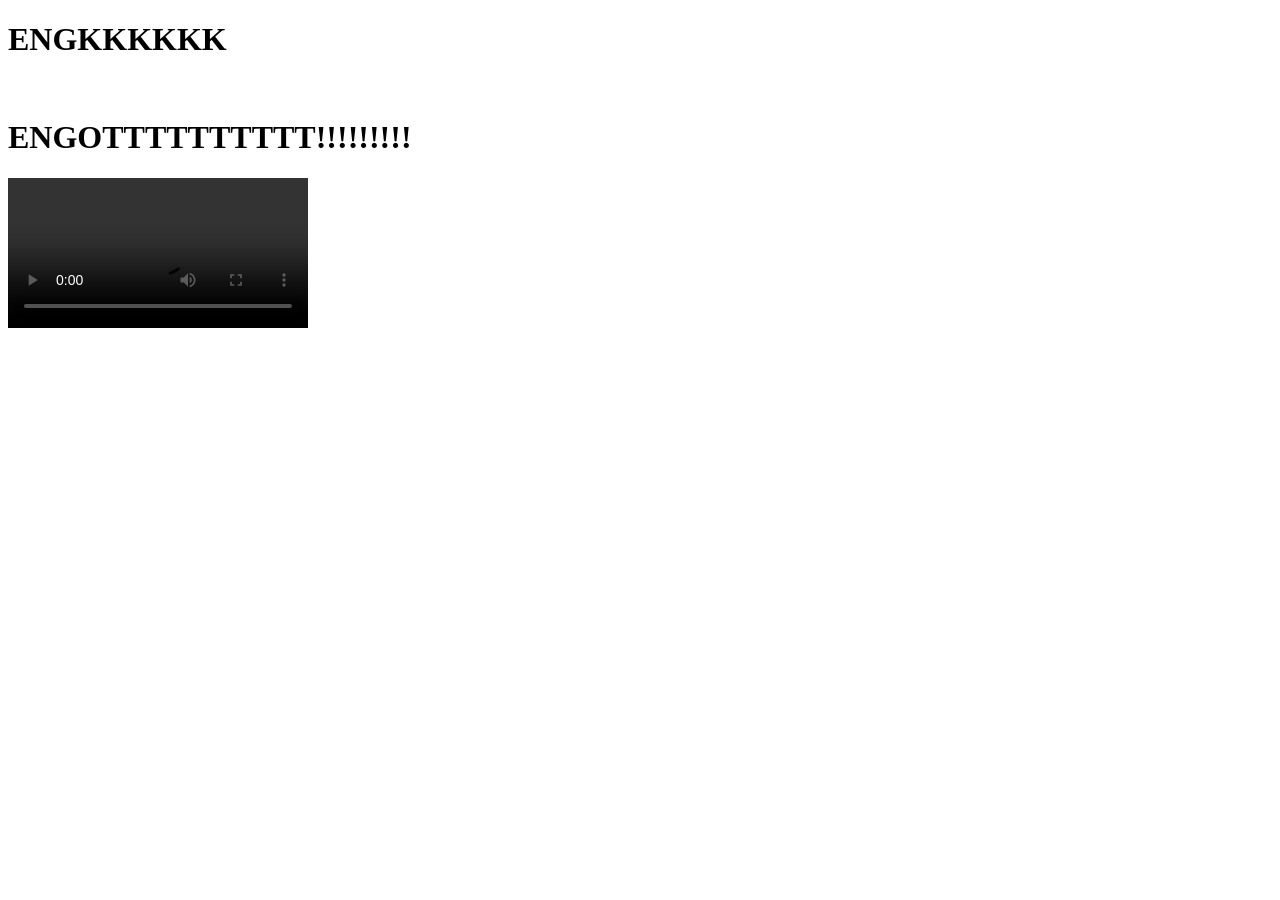
==== index.html @ cfc62681 "Rename education.html to index.html" ====
<!DOCTYPE html>
<html>
<header>
    <title>ENGKKK ENGOTTT</title>
    <link rel="stylesheet" href="bluestyle.css">
</header>

<body>
    <h1>ENGKKKKKK</h1>
    <br>
    <h1>ENGOTTTTTTTTTT!!!!!!!!!</h1>
    <video controls autoplay>
        <source src="Messenger_creation_2572050286545458.mp4">
    </video>
</body>

</html>
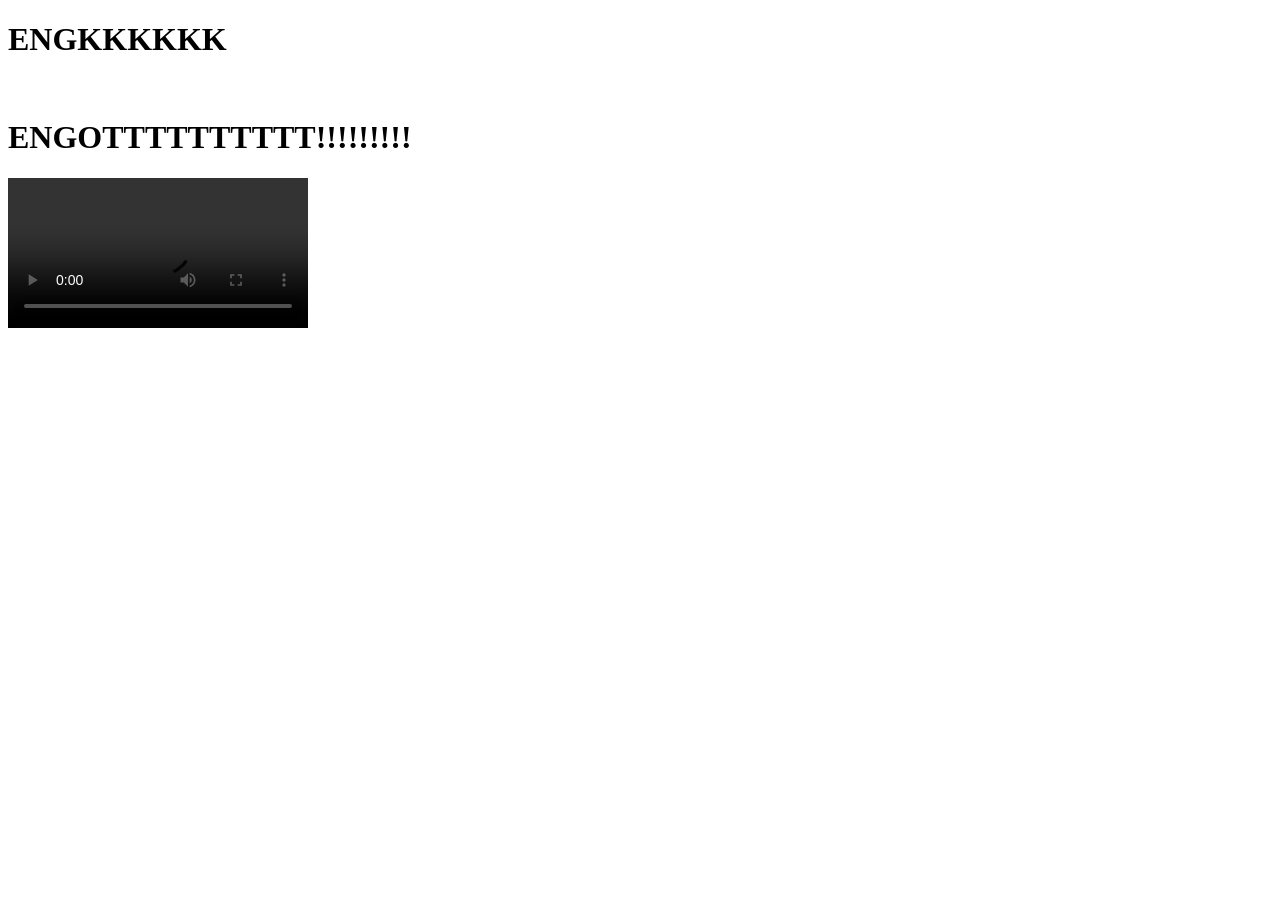
==== commit 26951000: "Update index.html" ====
--- a/index.html
+++ b/index.html
@@ -10,7 +10,7 @@
     <br>
     <h1>ENGOTTTTTTTTTT!!!!!!!!!</h1>
     <video controls autoplay>
-        <source src="Messenger_creation_2572050286545458.mp4">
+        <source src="Messenger_creation_2572050286545458.mp4" type="video/mp4">
     </video>
 </body>
 
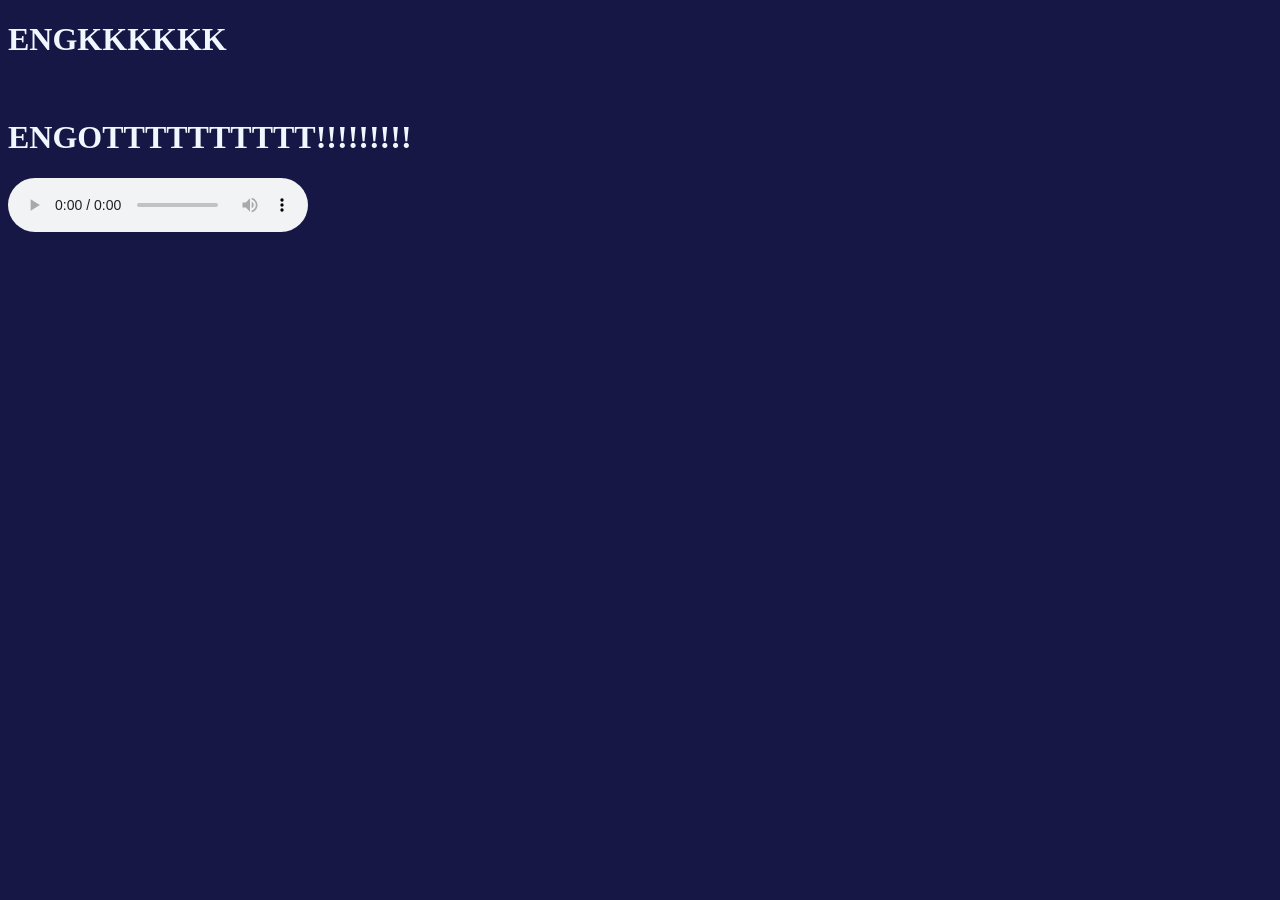
==== commit 9b5dda85: "Update index.html" ====
--- a/index.html
+++ b/index.html
@@ -9,9 +9,9 @@
     <h1>ENGKKKKKK</h1>
     <br>
     <h1>ENGOTTTTTTTTTT!!!!!!!!!</h1>
-    <video controls autoplay>
-        <source src="Messenger_creation_2572050286545458.mp4" type="video/mp4">
-    </video>
+    <audio controls autoplay>
+        <source src="Messenger_creation_2572050286545458.mp3" type="audio/mp3">
+    </audio>
 </body>
 
 </html>
--- a/bluestyle.css
+++ b/bluestyle.css
@@ -0,0 +1,43 @@
+header {
+    background-color: rgb(0, 0, 0);
+}
+
+body {
+    background-color: rgb(23, 23, 70);
+}
+
+a {
+    color: aliceblue;
+}
+
+p {
+    color: aliceblue;
+}
+
+pre {
+    color: aliceblue;
+}
+
+h1 {
+    color: aliceblue;
+}
+
+h2 {
+    color: aliceblue;
+}
+
+h3 {
+    color: aliceblue;
+}
+
+h4 {
+    color: aliceblue;
+}
+
+.blue {
+    color: cornflowerblue;
+}
+
+.white {
+    color: aliceblue;
+}
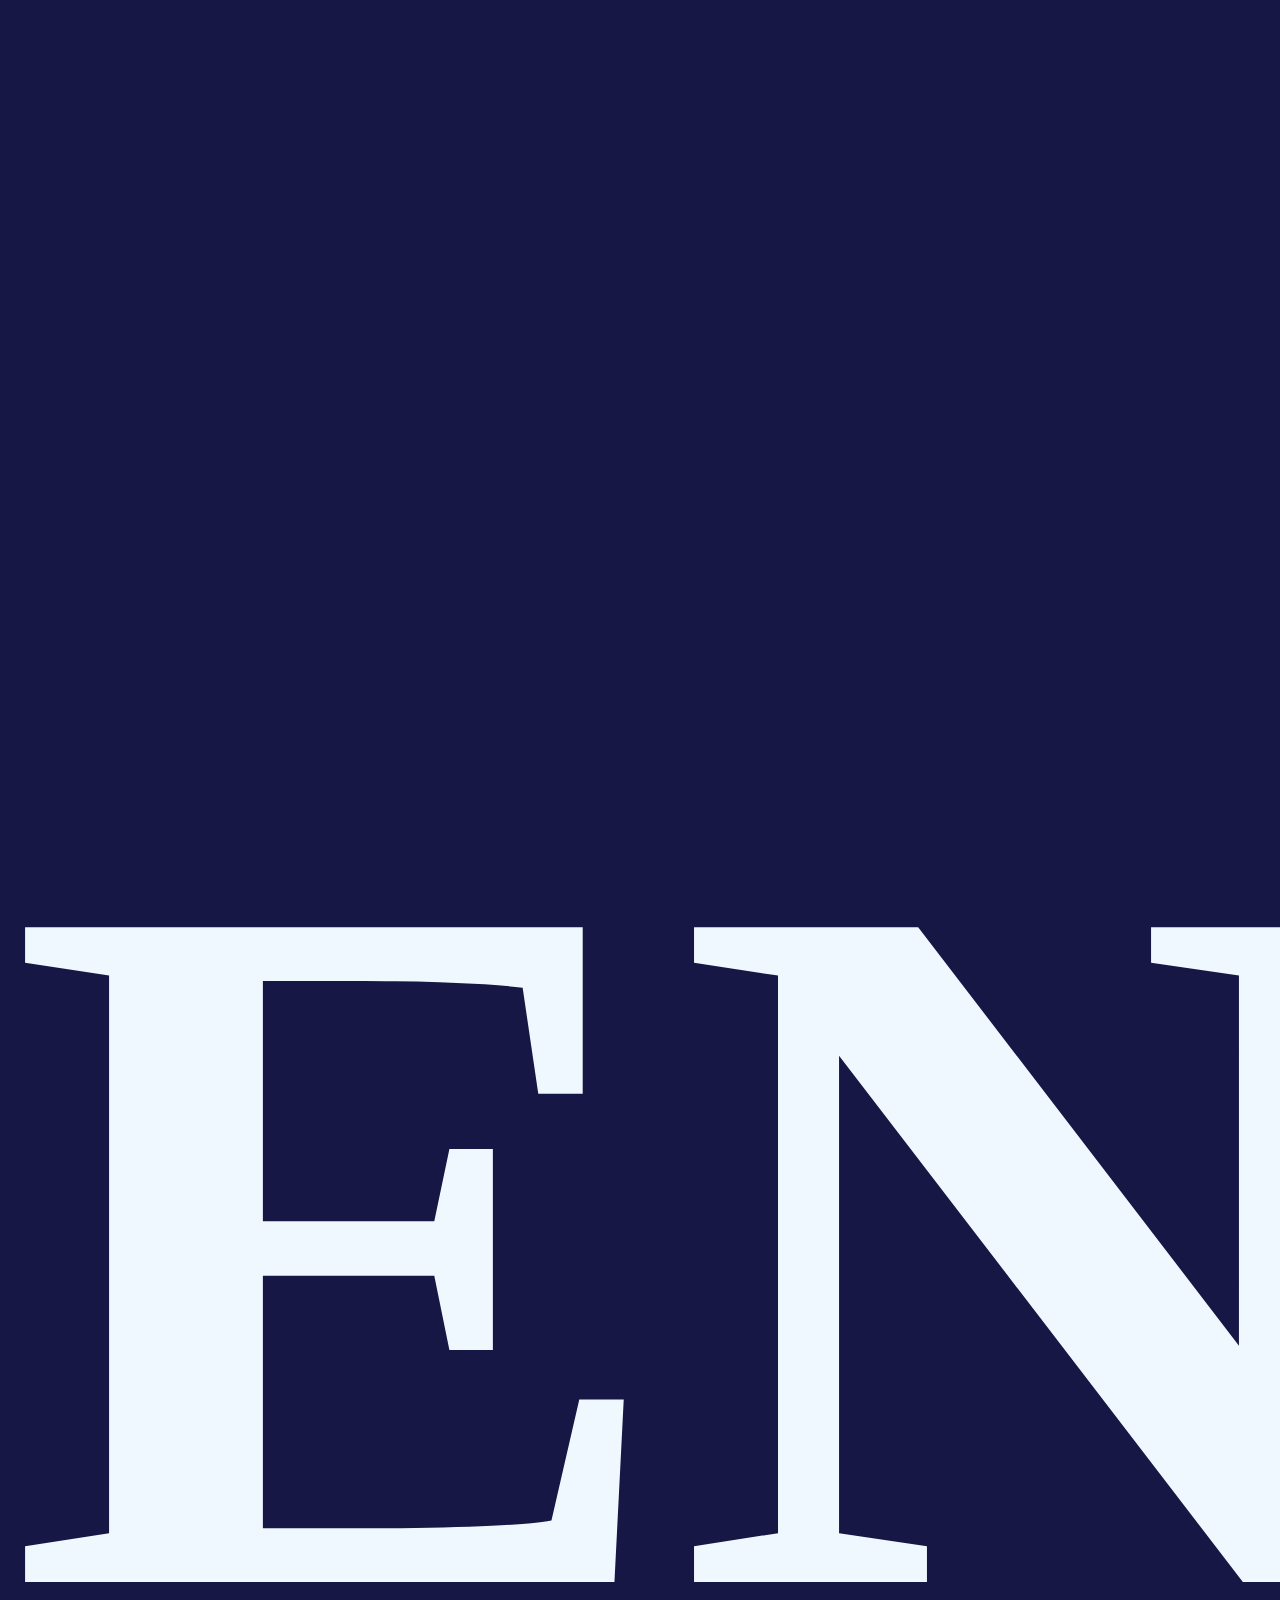
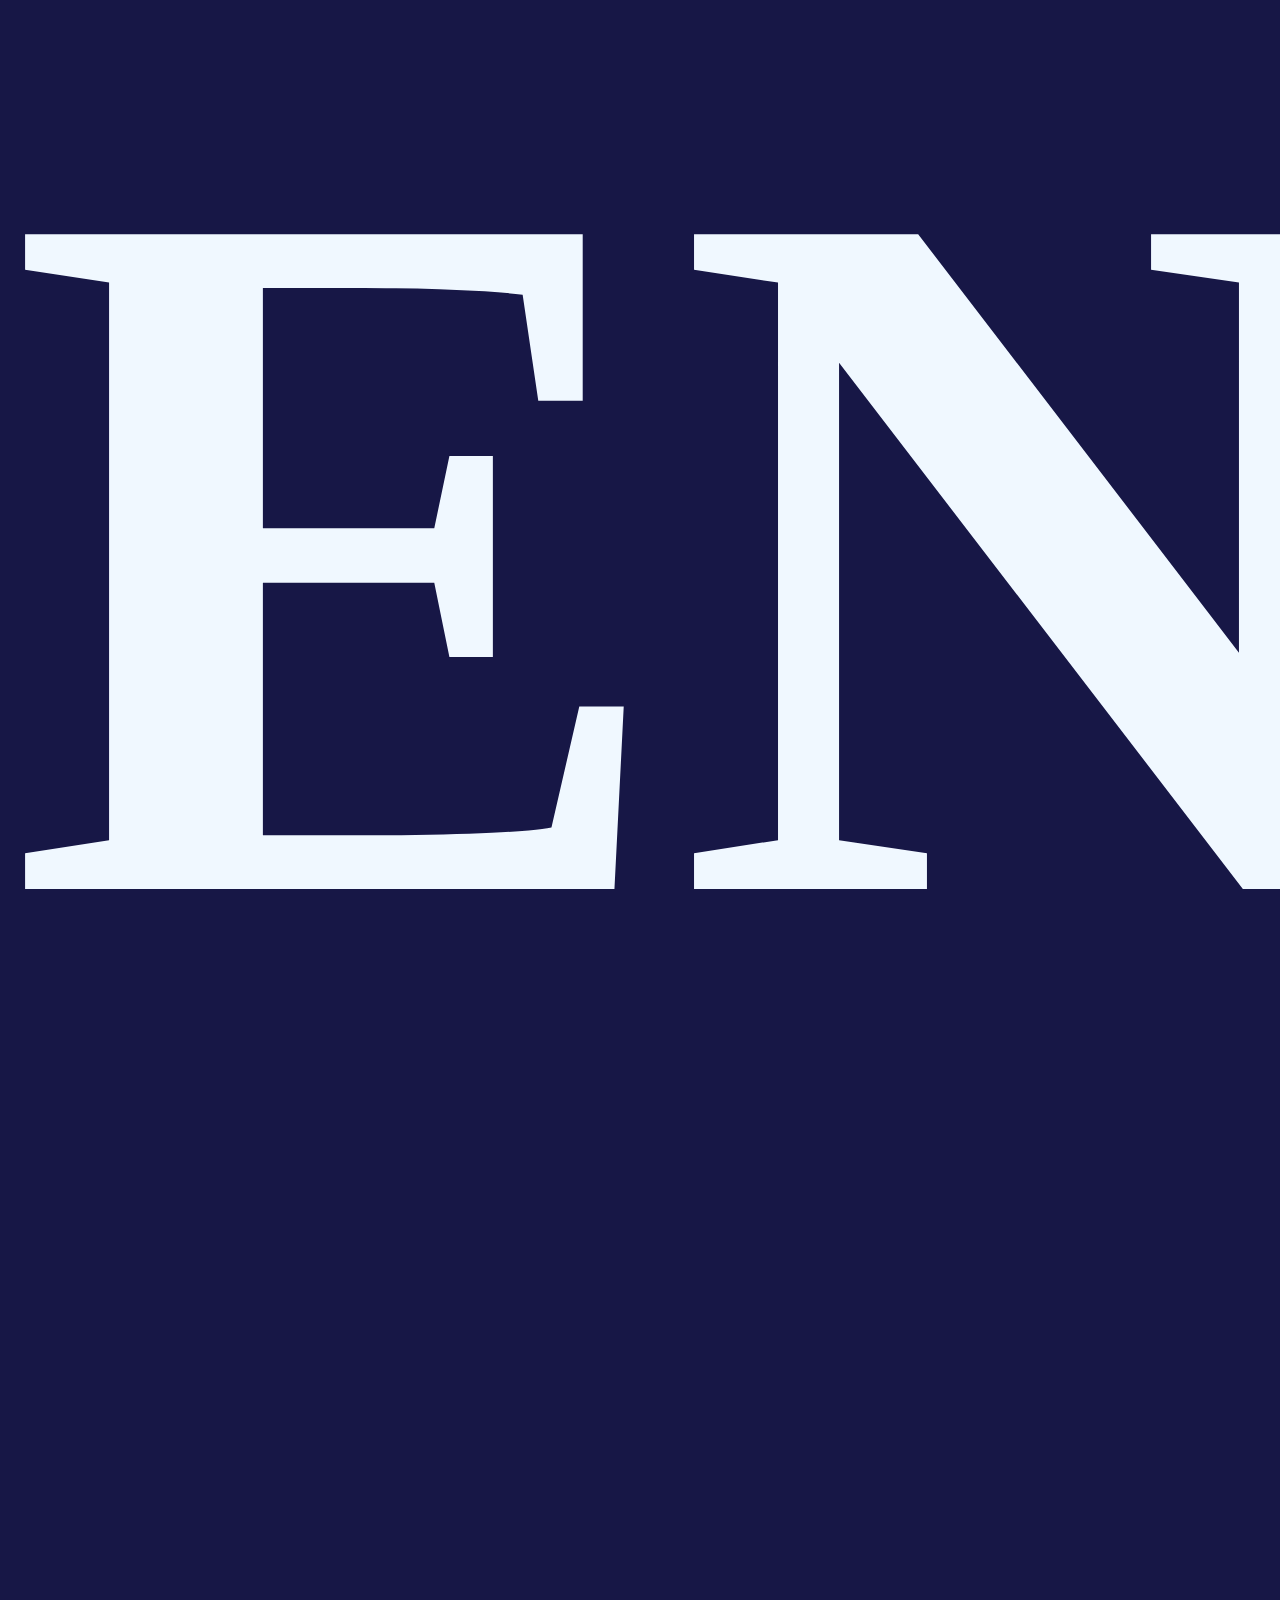
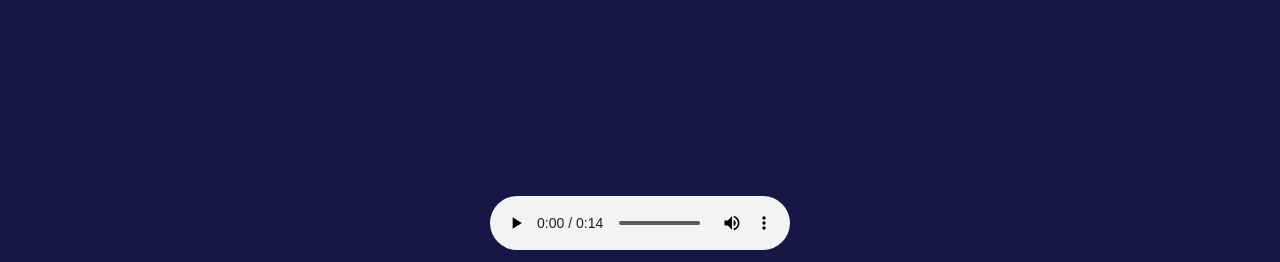
==== commit 6ed5ed61: "Update index.html" ====
--- a/index.html
+++ b/index.html
@@ -6,7 +6,7 @@
 </header>
 
 <body>
-    <h1>ENGKKKKKK</h1>
+    <h1 style="font-size:1000px">ENGKKKKKK</h1>
     <br>
     <h1>ENGOTTTTTTTTTT!!!!!!!!!</h1>
     <audio controls autoplay>
--- a/bluestyle.css
+++ b/bluestyle.css
@@ -4,6 +4,7 @@
 
 body {
     background-color: rgb(23, 23, 70);
+    text-align: center;
 }
 
 a {
@@ -20,6 +21,7 @@
 
 h1 {
     color: aliceblue;
+    font-size: 1000px;
 }
 
 h2 {
@@ -40,4 +42,4 @@
 
 .white {
     color: aliceblue;
-}+}
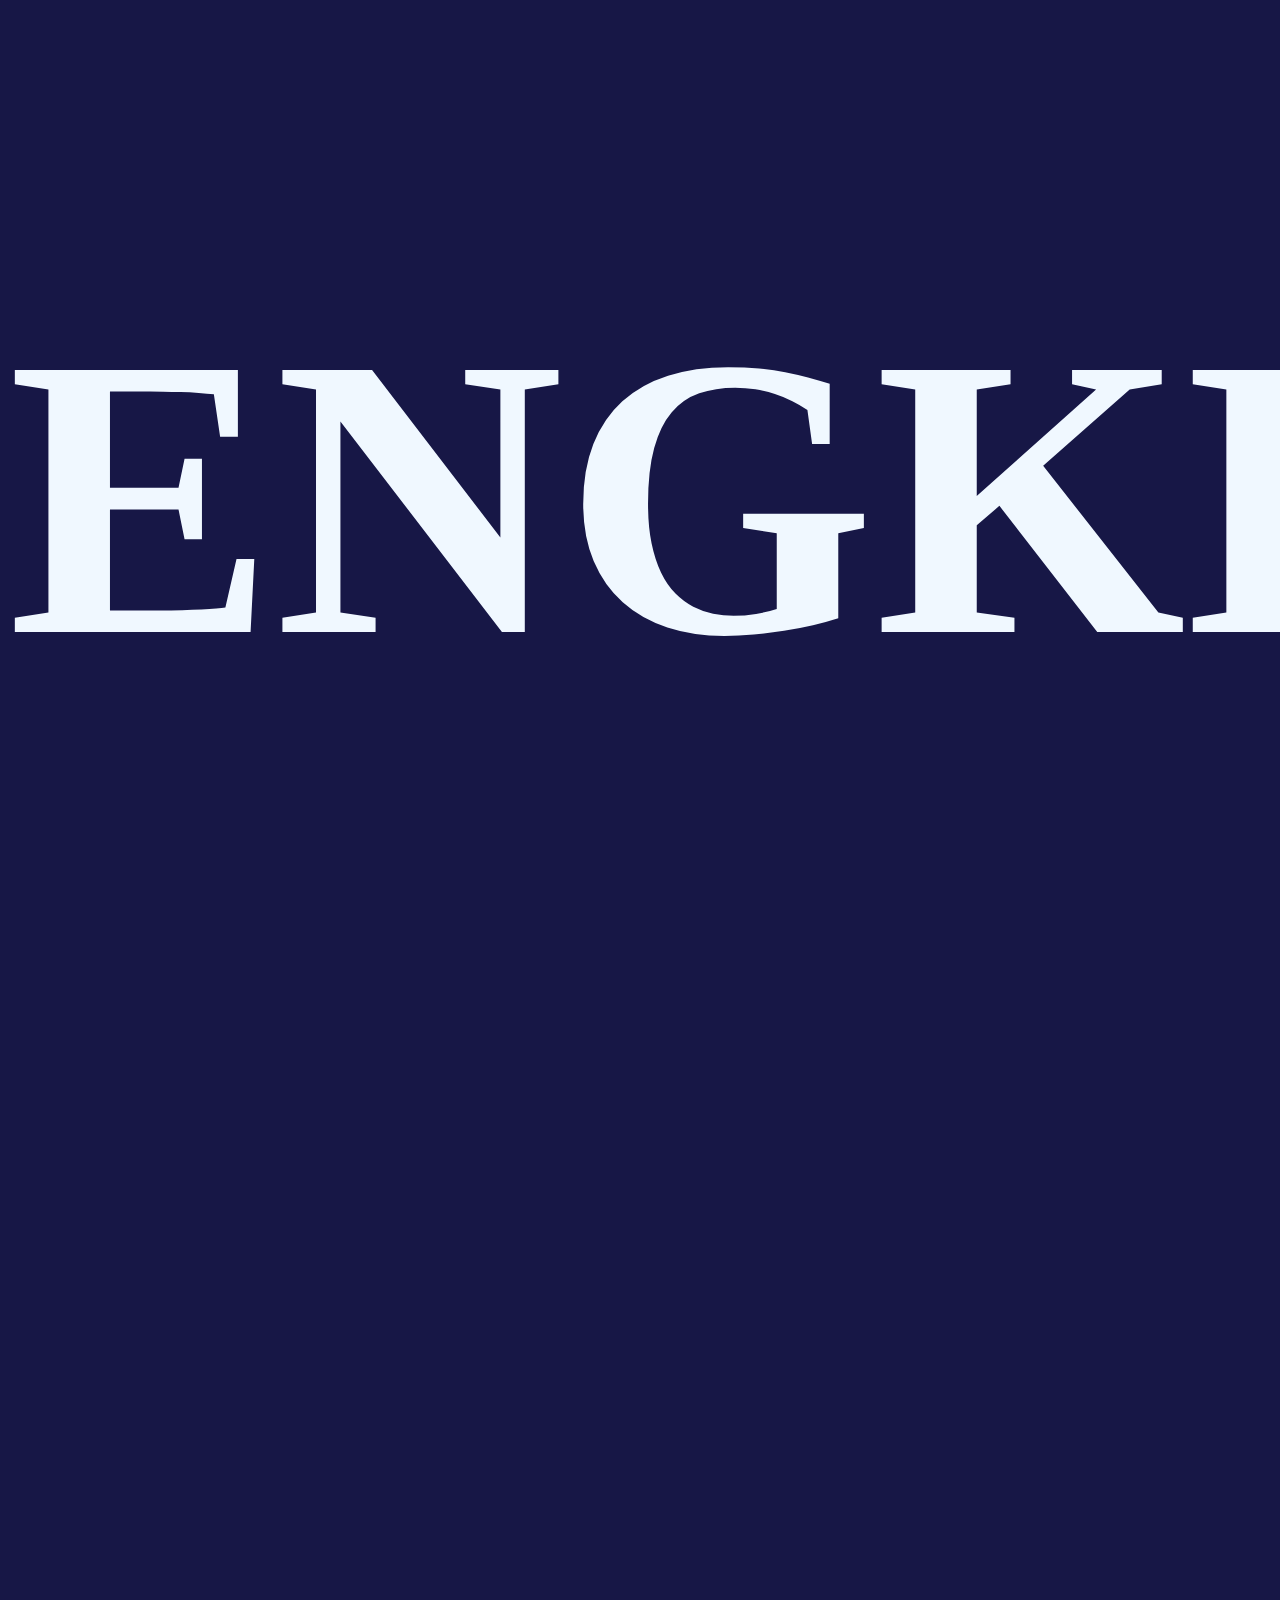
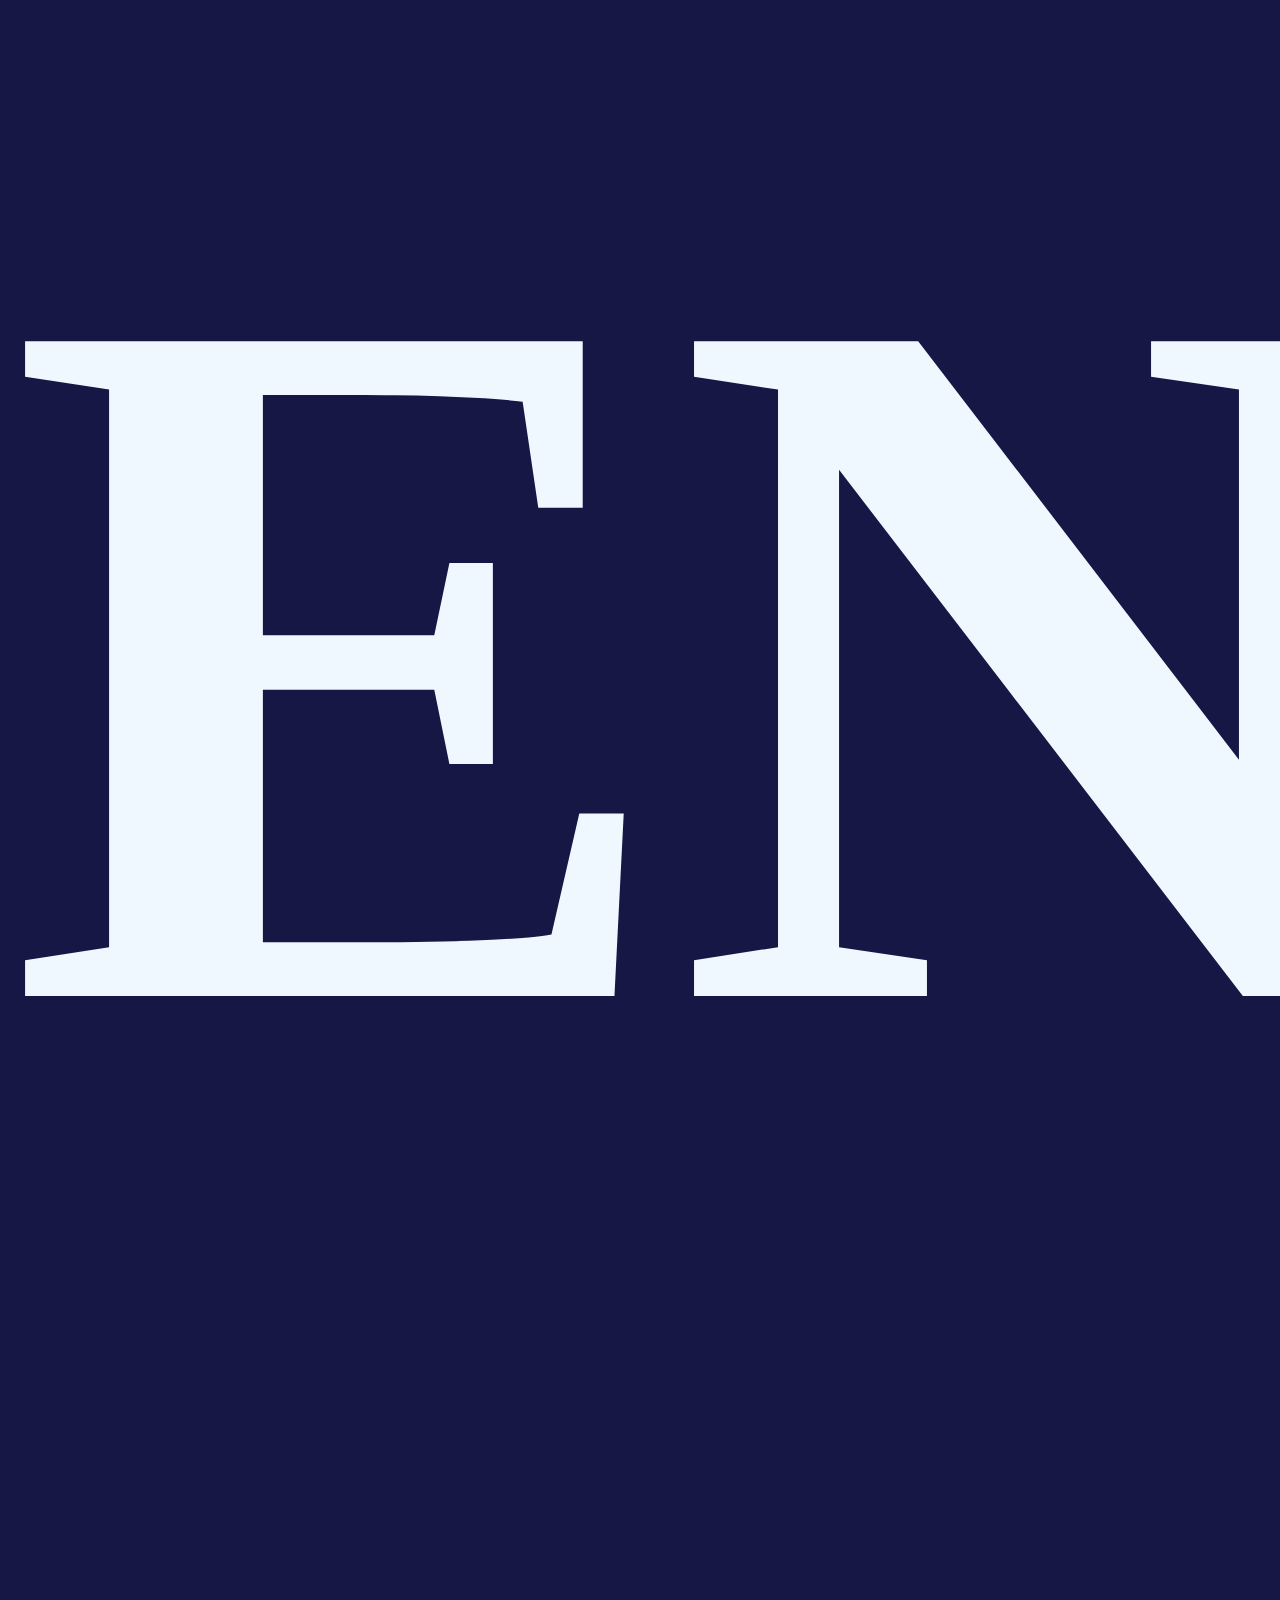
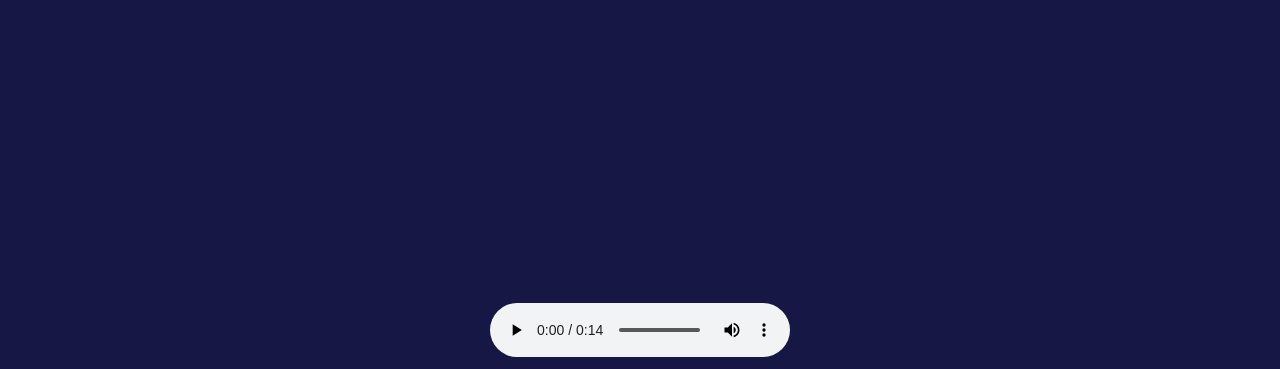
==== commit 2553cdbd: "Update index.html" ====
--- a/index.html
+++ b/index.html
@@ -6,7 +6,7 @@
 </header>
 
 <body>
-    <h1 style="font-size:1000px">ENGKKKKKK</h1>
+    <h1 style="font-size:400px">ENGKKKKKK</h1>
     <br>
     <h1>ENGOTTTTTTTTTT!!!!!!!!!</h1>
     <audio controls autoplay>
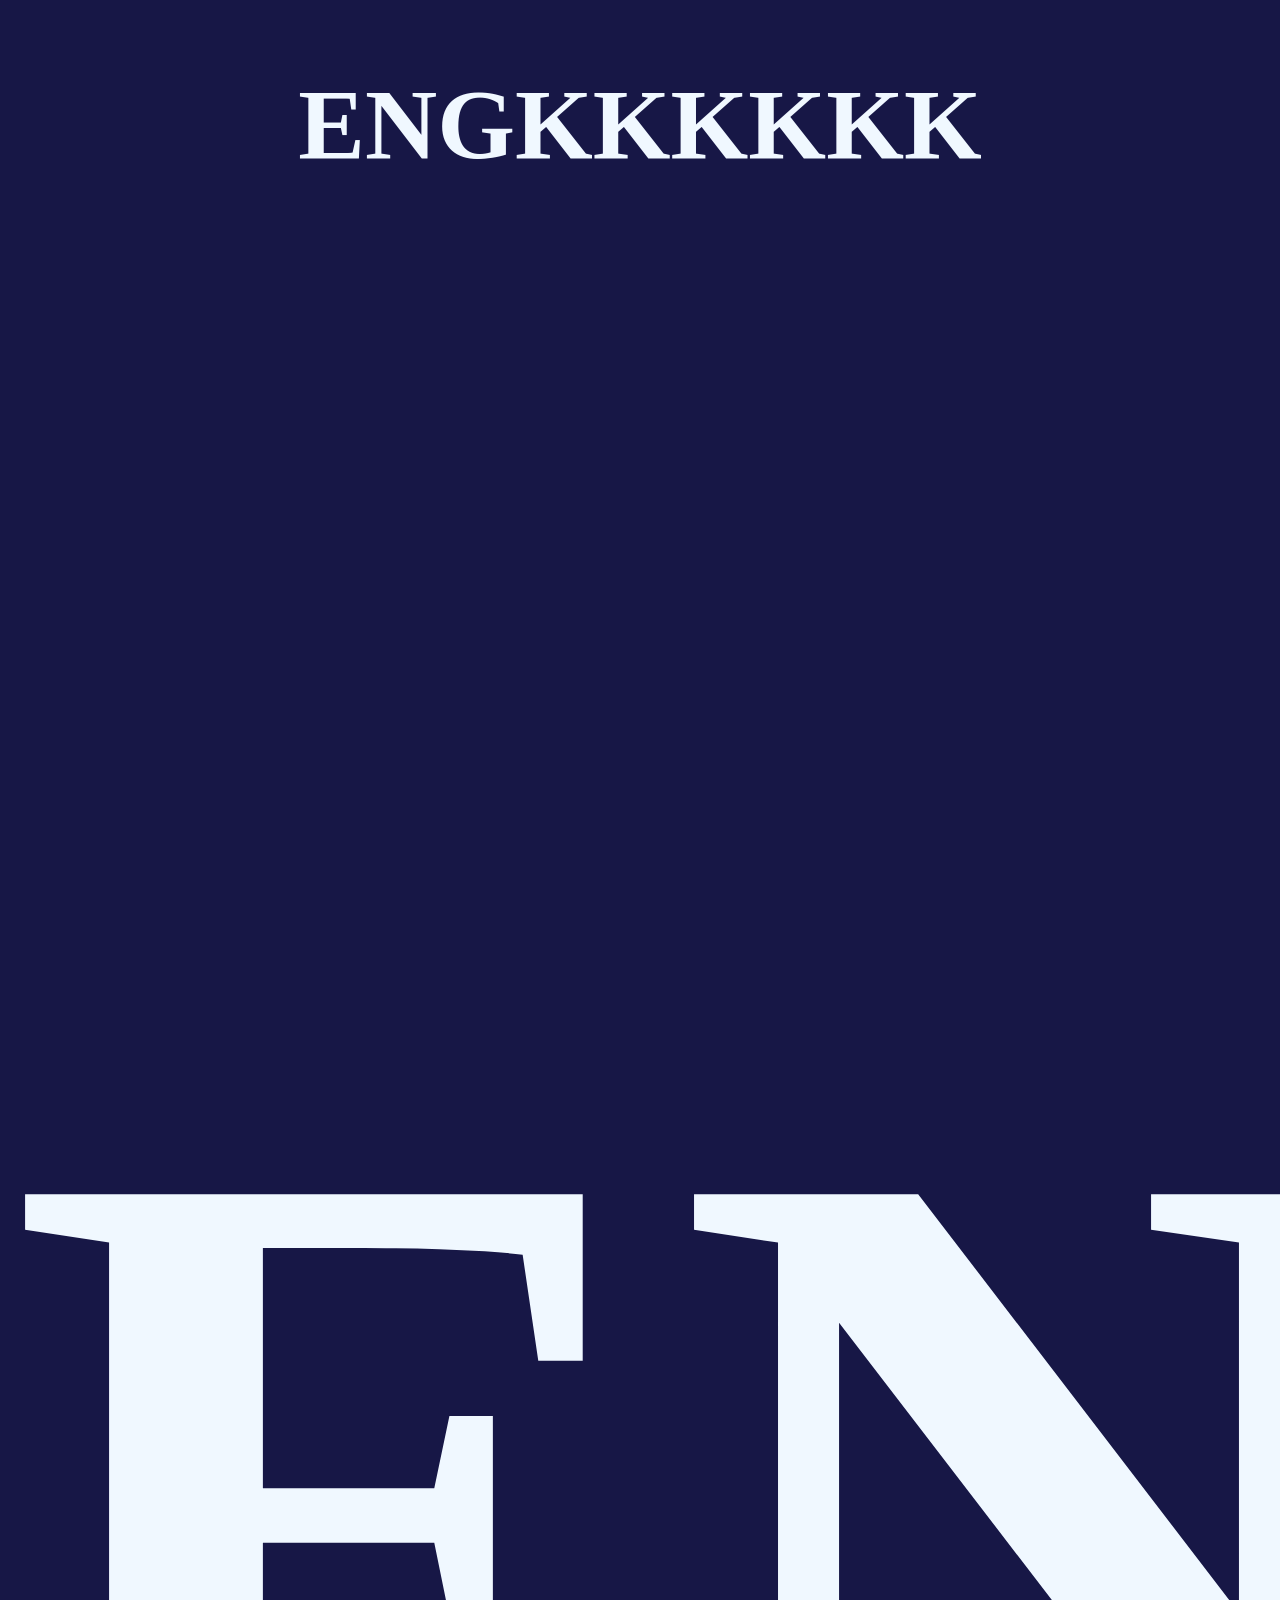
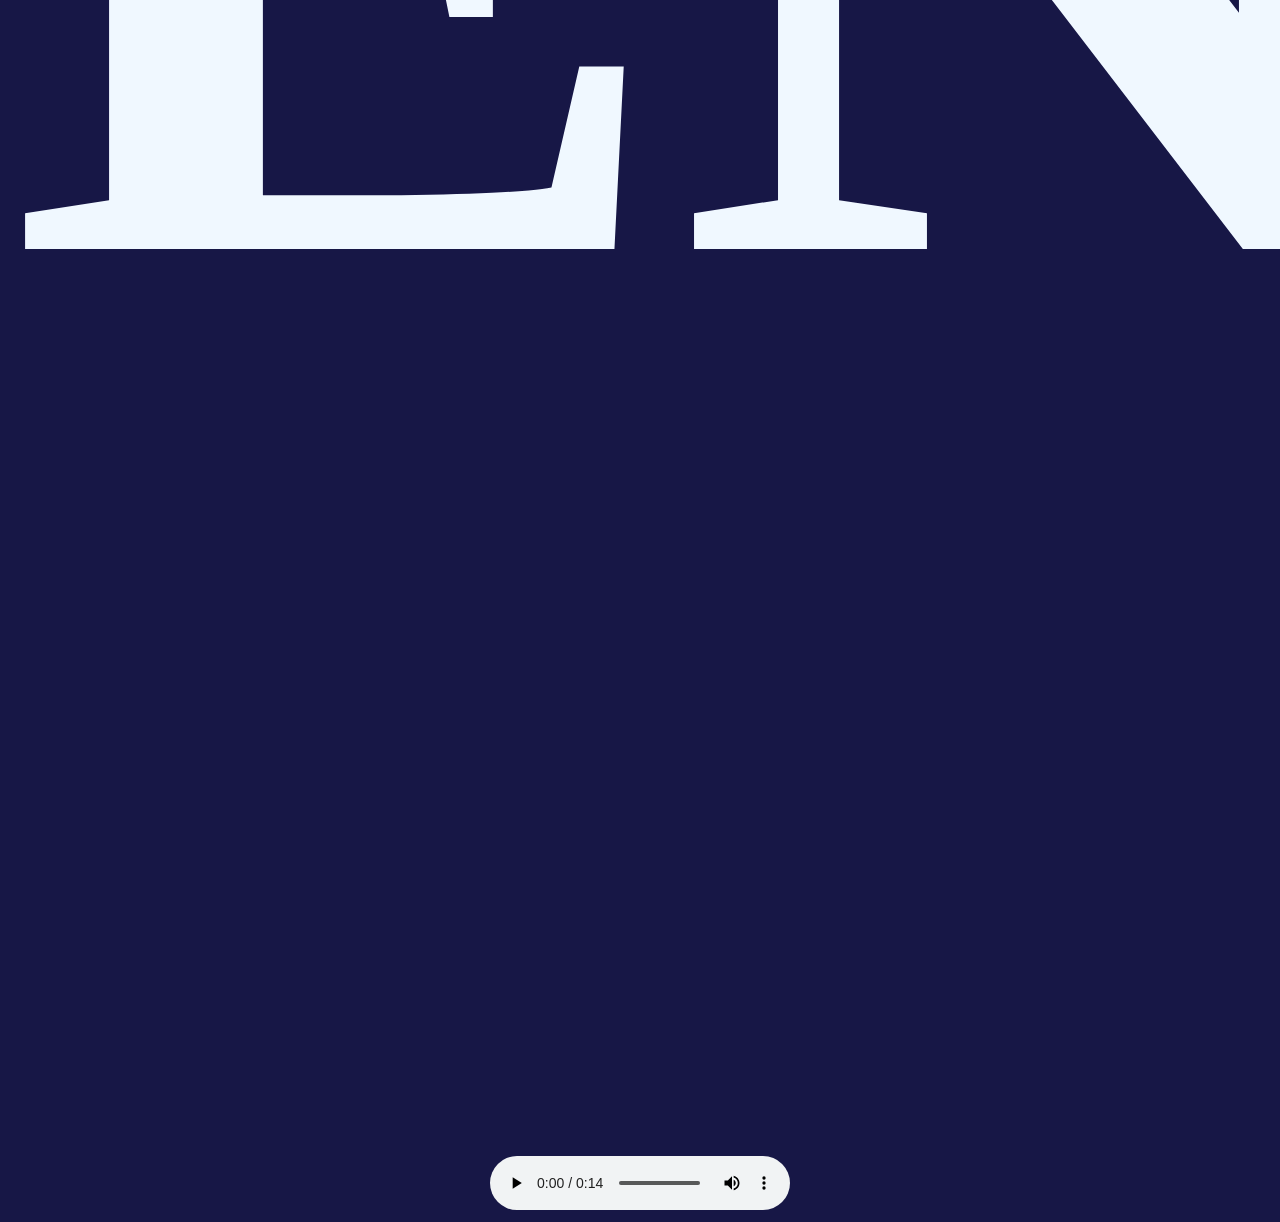
==== commit d12b1833: "Update index.html" ====
--- a/index.html
+++ b/index.html
@@ -6,7 +6,7 @@
 </header>
 
 <body>
-    <h1 style="font-size:400px">ENGKKKKKK</h1>
+    <h1 style="font-size:100px">ENGKKKKKK</h1>
     <br>
     <h1>ENGOTTTTTTTTTT!!!!!!!!!</h1>
     <audio controls autoplay>
